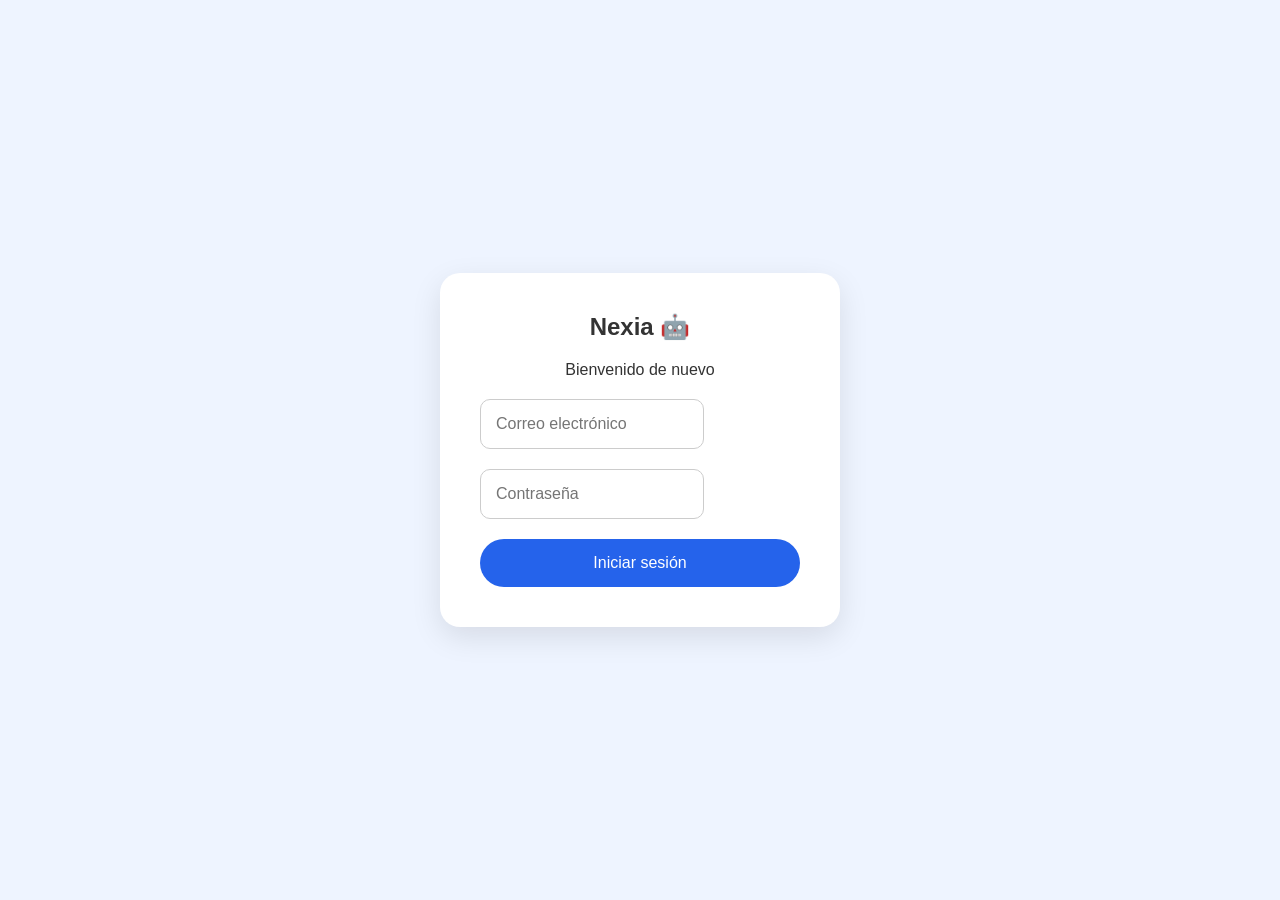
==== pages/dashboard.html @ f3b0409f "Implementacion del chat moderno de Nexia" ====
<!DOCTYPE html>
<html lang="es">

<head>

    <meta charset="UTF-8">

    <meta name="viewport" content="width=device-width, initial-scale=1.0">

    <title>Dashboard | Nexia</title>

    <link rel="stylesheet" href="../css/style.css">

</head>

<body>

<header>

    <nav class="navbar">

        <h2 class="logo">
            Nexia 🤖
        </h2>

       <ul class="menu">
    <li><a href="dashboard.html">Dashboard</a></li>
    <li><a href="#perfil">Mi Perfil</a></li>
    <li><a href="#" onclick="cerrarSesion()">Cerrar sesión</a></li>
</ul>

    </nav>

</header>


<section class="hero">

    <div class="hero-text">

        <h1 id="bienvenida">

    Bienvenido

</h1>

        <p>
            Administra todas tus actividades desde un solo lugar.
        </p>

    </div>

</section>


<section class="dashboard">

    <h2>Resumen</h2>

    <div class="dashboard-cards">

        <div class="dash-card">

            <h3>📋 Tareas</h3>

            <p id="contador-tareas">
                Cargando...
            </p>

        </div>


        <div class="dash-card">

            <h3>🔔 Recordatorios</h3>

            <p id="contador-recordatorios">
                Cargando...
            </p>

        </div>


        <div class="dash-card">

            <h3>💬 Chat IA</h3>

            <p>
                Disponible
            </p>

        </div>

    </div>

</section>

<section class="perfil" id="perfil">

    <h2>Mi perfil 👤</h2>

    <div class="perfil-card">

        <div class="avatar">👤</div>

        <h3 id="nombre-perfil">Usuario</h3>

        <p id="correo-perfil">correo@email.com</p>

        <span class="estado">🟢 Sesión activa</span>

    </div>

</section>

<section class="chat-app">

    <h2>Hablar con Nexia 💬</h2>

    <div id="chat-box" class="chat-box">

        <div class="mensaje bot">
            Hola 👋 Soy Nexia. ¿En qué puedo ayudarte hoy?
        </div>

    </div>

    <div class="chat-input">

        <input
            type="text"
            id="mensaje"
            placeholder="Escribe un mensaje...">

        <button onclick="enviarMensaje()">
            Enviar
        </button>

    </div>

</section>

<script src="../js/app.js"></script>
<script src="../js/auth.js"></script>
<script src="../js/chat.js"></script>

</body>

</html>
---- css/style.css ----
*{
    margin:0;
    padding:0;
    box-sizing:border-box;
}



body{

font-family: Arial, sans-serif;
background:#f5f7fb;
color:#333;

}




.navbar{

display:flex;
justify-content:space-between;
align-items:center;
padding:20px 60px;
background:white;

}



.logo{

color:#2563eb;

}



.menu{

display:flex;
gap:30px;
list-style:none;

}

.menu a{
    text-decoration:none;
    color:#333;
    font-weight:600;
    transition:0.3s;
    cursor:pointer;
}

.menu a:hover{
    color:#2563eb;
}



.hero{

height:70vh;
display:flex;
align-items:center;
justify-content:center;
text-align:center;

}



.hero-text{

max-width:700px;

}



.hero h1{

font-size:50px;
color:#1e3a8a;
margin-bottom:20px;

}



.hero p{

font-size:20px;
margin-bottom:30px;

}



button{

padding:15px 35px;
border:none;
border-radius:30px;
background:#2563eb;
color:white;
font-size:18px;
cursor:pointer;

}



.services{

padding:50px;

text-align:center;

}




.cards{

display:flex;
justify-content:center;
gap:30px;
margin-top:40px;

}




.card{

background:white;
padding:30px;
width:250px;
border-radius:15px;
box-shadow:0 5px 15px #ddd;

}




footer{

text-align:center;
padding:25px;
background:#111827;
color:white;

}

.chat{

background:white;
margin:50px auto;
padding:30px;
width:80%;
max-width:600px;
border-radius:15px;
box-shadow:0 5px 15px #ddd;
text-align:center;

}



#chat-box{

height:200px;
overflow:auto;
border:1px solid #ddd;
padding:20px;
margin:20px 0;
text-align:left;

}



input{

padding:12px;
width:70%;
border-radius:10px;
border:1px solid #ccc;

}

.tasks{

background:white;
width:80%;
max-width:600px;
margin:50px auto;
padding:30px;
border-radius:15px;
box-shadow:0 5px 15px #ddd;
text-align:center;

}



.task-container{

display:flex;
gap:10px;
justify-content:center;
margin-top:20px;

}



.task-container input{

flex:1;

}



#lista-tareas{

margin-top:25px;
list-style:none;

}



#lista-tareas li{

background:#f1f5f9;
padding:15px;
margin:10px;
border-radius:10px;

}

.reminders{

background:white;
width:80%;
max-width:600px;
margin:50px auto;
padding:30px;
border-radius:15px;
box-shadow:0 5px 15px #ddd;
text-align:center;

}



.reminder-container{

display:flex;
flex-direction:column;
gap:15px;
margin-top:20px;

}



.reminder-container input{

padding:12px;

}



#lista-recordatorios{

list-style:none;
margin-top:25px;

}



#lista-recordatorios li{

background:#f1f5f9;
padding:15px;
margin:10px;
border-radius:10px;

}

.dashboard{

padding:50px;
text-align:center;

}



.dashboard-cards{

display:flex;
justify-content:center;
gap:30px;
margin-top:30px;

}



.dash-card{

background:white;
width:250px;
padding:30px;
border-radius:15px;
box-shadow:0 5px 15px #ddd;

}



.dash-card h3{

margin-bottom:15px;

}.login{

height:100vh;

display:flex;

justify-content:center;

align-items:center;

background:#eef4ff;

}



.login-box{

background:white;

padding:40px;

width:400px;

border-radius:20px;

box-shadow:0 10px 30px rgba(0,0,0,.1);

display:flex;

flex-direction:column;

gap:20px;

text-align:center;

}



.login-box input{

padding:15px;

border:1px solid #ccc;

border-radius:10px;

font-size:16px;

}



.login-box button{

padding:15px;

font-size:16px;

}

.perfil{
    padding:50px;
    text-align:center;
}

.perfil-card{
    background:white;
    max-width:500px;
    margin:30px auto;
    padding:30px;
    border-radius:20px;
    box-shadow:0 5px 15px #ddd;
}

.avatar{
    width:80px;
    height:80px;
    background:#2563eb;
    border-radius:50%;
    display:flex;
    justify-content:center;
    align-items:center;
    font-size:35px;
    margin:0 auto 20px;
    color:white;
}

.estado{
    display:inline-block;
    margin-top:15px;
    padding:8px 15px;
    background:#dcfce7;
    color:#166534;
    border-radius:20px;
    font-size:14px;
}

.chat-app{
    width:90%;
    max-width:800px;
    margin:50px auto;
}

.chat-box{
    background:white;
    border-radius:15px;
    padding:20px;
    height:350px;
    overflow-y:auto;
    box-shadow:0 5px 15px #ddd;
    display:flex;
    flex-direction:column;
    gap:15px;
}

.mensaje{
    padding:12px 18px;
    border-radius:15px;
    max-width:75%;
    word-wrap:break-word;
}

.bot{
    background:#eef4ff;
    align-self:flex-start;
}

.user{
    background:#2563eb;
    color:white;
    align-self:flex-end;
}

.chat-input{
    display:flex;
    gap:10px;
    margin-top:20px;
}

.chat-input input{
    flex:1;
    padding:14px;
    border-radius:10px;
    border:1px solid #ccc;
}
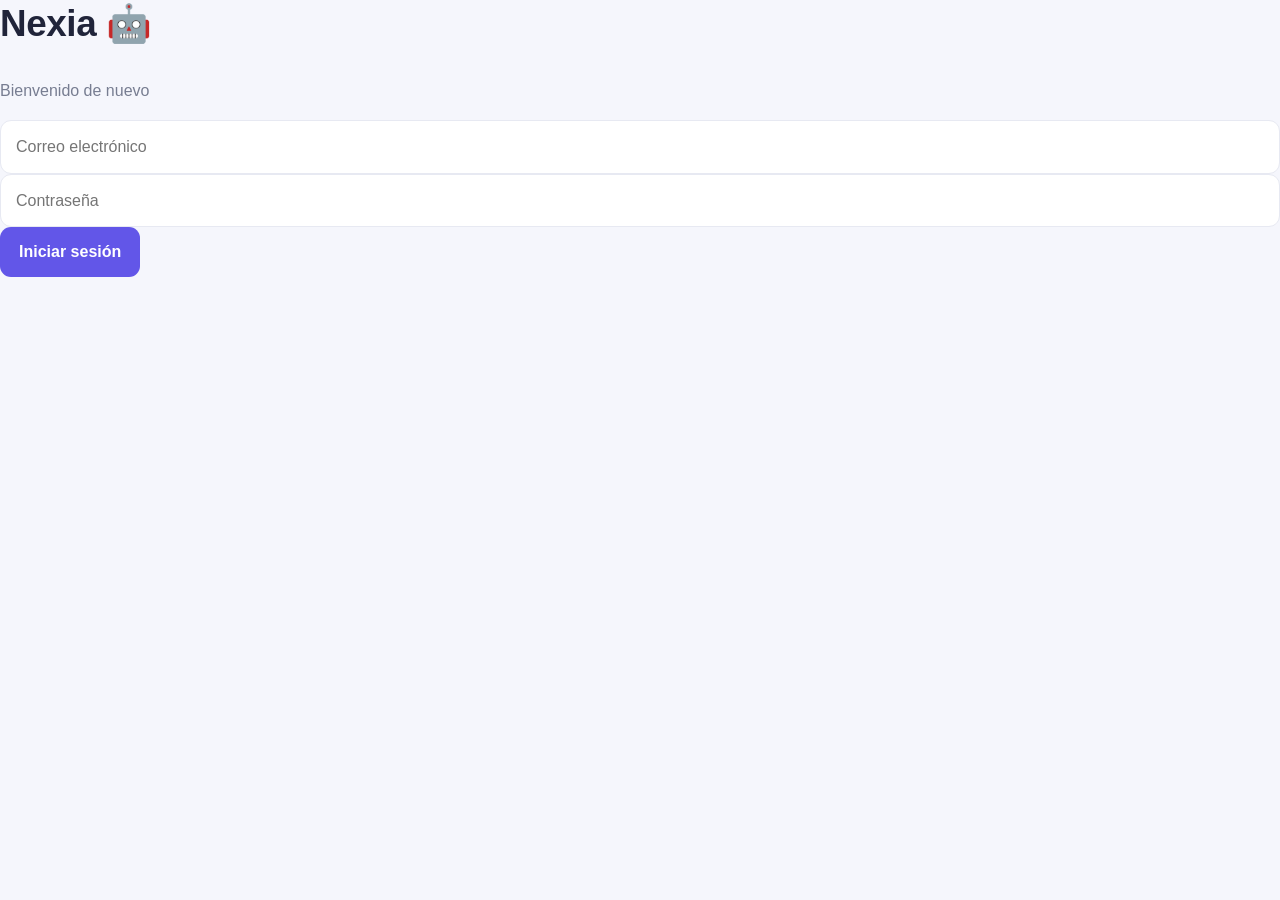
==== commit 740613f9: "Mejora el diseño del dashboard y las funciones de Nexia" ====
--- a/pages/dashboard.html
+++ b/pages/dashboard.html
@@ -1,149 +1,302 @@
+
 <!DOCTYPE html>
 <html lang="es">
 
 <head>
-
     <meta charset="UTF-8">
-
     <meta name="viewport" content="width=device-width, initial-scale=1.0">
-
+    <meta name="theme-color" content="#f5f6fc">
     <title>Dashboard | Nexia</title>
-
     <link rel="stylesheet" href="../css/style.css">
-
 </head>
 
-<body>
-
-<header>
-
-    <nav class="navbar">
-
-        <h2 class="logo">
-            Nexia 🤖
-        </h2>
-
-       <ul class="menu">
-    <li><a href="dashboard.html">Dashboard</a></li>
-    <li><a href="#perfil">Mi Perfil</a></li>
-    <li><a href="#" onclick="cerrarSesion()">Cerrar sesión</a></li>
-</ul>
-
-    </nav>
-
-</header>
-
-
-<section class="hero">
-
-    <div class="hero-text">
-
-        <h1 id="bienvenida">
-
-    Bienvenido
-
-</h1>
-
-        <p>
-            Administra todas tus actividades desde un solo lugar.
-        </p>
-
+<body class="dashboard-page">
+
+    <div class="app-layout">
+
+        <aside class="sidebar">
+            <a href="dashboard.html" class="brand">
+                <span class="brand-icon">N</span>
+                <span>Nexia<span class="brand-dot">.</span></span>
+            </a>
+
+            <p class="sidebar-label">MENÚ PRINCIPAL</p>
+
+            <nav class="sidebar-nav">
+                <a href="#inicio" class="nav-item active">
+                    <span>▦</span> Inicio
+                </a>
+
+                <a href="#recordatorios" class="nav-item">
+    <span>♧</span> Recordatorios
+</a>
+
+                <a href="#estadisticas" class="nav-item">
+                    <span>▤</span> Estadísticas
+                </a>
+
+                <a href="#chat" class="nav-item">
+                    <span>✦</span> Asistente IA
+                </a>
+
+                <a href="#tareas" class="nav-item">
+                    <span>✓</span> Mis tareas
+                </a>
+
+                <a href="#perfil" class="nav-item">
+                    <span>♙</span> Mi perfil
+                </a>
+            </nav>
+
+            <div class="sidebar-bottom">
+                <div class="sidebar-help">
+                    <span class="help-icon">✦</span>
+                    <h3>Tu día, más fácil</h3>
+                    <p>Organiza tus pendientes con Nexia.</p>
+                    <a href="#chat">Hablar con Nexia →</a>
+                </div>
+
+                <button class="logout-button" onclick="cerrarSesion()">
+                    ↪ Cerrar sesión
+                </button>
+            </div>
+        </aside>
+
+        <main class="main-content">
+
+            <header class="topbar">
+                <div>
+                    <p class="breadcrumb">Workspace / Dashboard</p>
+                    <h2>Panel de control</h2>
+                </div>
+
+                <a href="#perfil" class="topbar-user">
+                    <span class="topbar-avatar">👤</span>
+                    <span>
+                        <strong id="nombre-topbar">Mi cuenta</strong>
+                        <small>Cuenta personal</small>
+                    </span>
+                </a>
+            </header>
+
+            <section class="welcome-banner" id="inicio">
+                <div class="welcome-content">
+                    <span class="eyebrow">TU ASISTENTE PERSONAL</span>
+
+                    <h1 id="bienvenida">¡Bienvenido a Nexia! 👋</h1>
+
+                    <p>
+                        Organiza tus tareas, administra tus recordatorios
+                        y aprovecha mejor tu tiempo.
+                    </p>
+
+                    <a href="#chat" class="primary-link">
+                        Hablar con Nexia <span>→</span>
+                    </a>
+                </div>
+
+                <div class="welcome-decoration" aria-hidden="true">
+                    <div class="decoration-orbit orbit-one"></div>
+                    <div class="decoration-orbit orbit-two"></div>
+                    <div class="decoration-robot">✦</div>
+                    <span class="decoration-spark spark-one">✧</span>
+                    <span class="decoration-spark spark-two">✦</span>
+                </div>
+            </section>
+
+            <section class="overview-section">
+                <div class="section-heading">
+                    <div>
+                        <span class="section-kicker">VISTA GENERAL</span>
+                        <h2>Tu resumen</h2>
+                    </div>
+
+                    <span class="live-status">
+                        <span></span> Panel activo
+                    </span>
+                </div>
+
+                <div class="dashboard-cards">
+
+                    <article class="dash-card stat-card">
+                        <div class="stat-top">
+                            <span class="stat-icon purple">✓</span>
+                            <span class="stat-tag">ORGANIZACIÓN</span>
+                        </div>
+                        <h3 id="total-tareas">0</h3>
+                        <p>Tareas registradas</p>
+                        <small id="contador-tareas">Cargando tareas...</small>
+                    </article>
+
+                    <article class="dash-card stat-card">
+                        <div class="stat-top">
+                            <span class="stat-icon orange">♧</span>
+                            <span class="stat-tag">PLANIFICACIÓN</span>
+                        </div>
+                        <h3 id="total-recordatorios">0</h3>
+                        <p>Recordatorios guardados</p>
+                        <small id="contador-recordatorios">Cargando recordatorios...</small>
+                    </article>
+
+                    <article class="dash-card stat-card">
+                        <div class="stat-top">
+                            <span class="stat-icon green">✦</span>
+                            <span class="stat-tag">ASISTENCIA</span>
+                        </div>
+                        <h3>IA</h3>
+                        <p>Asistente Nexia</p>
+                        <small>Disponible para ayudarte</small>
+                    </article>
+
+                </div>
+            </section>
+
+            <section class="workspace-grid" id="estadisticas">
+
+                <div class="content-panel chat-app" id="chat">
+                    <div class="panel-heading">
+                        <div class="assistant-heading">
+                            <div class="assistant-avatar">✦</div>
+                            <div>
+                                <h2>Habla con Nexia</h2>
+                                <p><span class="online-dot"></span> Asistente disponible</p>
+                            </div>
+                        </div>
+
+                        <span class="ai-badge">ASISTENTE</span>
+                    </div>
+
+                    <div id="chat-box" class="chat-box">
+                        <div class="mensaje bot">
+                            ¡Hola! 👋 Soy Nexia, tu asistente virtual.
+                            Puedo ayudarte a organizar tus tareas y guardar
+                            recordatorios. ¿Qué hacemos hoy?
+                        </div>
+                    </div>
+
+                    <div class="chat-input">
+                        <input
+                            type="text"
+                            id="mensaje"
+                            placeholder="Escribe tu mensaje..."
+                            aria-label="Mensaje para Nexia"
+                            onkeydown="if(event.key === 'Enter') enviarMensaje()">
+
+                        <button onclick="enviarMensaje()" aria-label="Enviar mensaje">
+                            Enviar <span>➤</span>
+                        </button>
+                    </div>
+
+                    <p class="chat-hint">
+                        Prueba: «Crear tarea: estudiar programación».
+                    </p>
+                </div>
+
+                <div class="content-panel profile-panel" id="perfil">
+                    <div class="panel-heading">
+                        <div>
+                            <span class="section-kicker">TU CUENTA</span>
+                            <h2>Mi perfil</h2>
+                        </div>
+                        <span class="profile-menu">•••</span>
+                    </div>
+
+                    <div class="profile-identity">
+                        <div class="profile-avatar">👤</div>
+                        <h3 id="nombre-perfil">Usuario</h3>
+                        <p id="correo-perfil">correo@email.com</p>
+                        <span class="profile-status">● Sesión activa</span>
+                    </div>
+
+                    <div class="profile-divider"></div>
+
+                    <div class="profile-detail">
+                        <span>Tipo de cuenta</span>
+                        <strong>Personal</strong>
+                    </div>
+
+                    <div class="profile-detail">
+                        <span>Plataforma</span>
+                        <strong>Nexia Assistant</strong>
+                    </div>
+
+                    <a href="#inicio" class="profile-action">
+                        Volver al inicio <span>→</span>
+                    </a>
+                </div>
+
+            </section>
+
+            
+<section class="content-panel reminders" id="recordatorios">
+    <div class="panel-heading">
+        <div>
+            <span class="section-kicker">PLANIFICACIÓN</span>
+            <h2>Mis recordatorios 🔔</h2>
+            <p>Consulta y administra tus próximos pendientes.</p>
+        </div>
     </div>
 
+    <form onsubmit="event.preventDefault(); agregarRecordatorio();">
+        <div>
+            <label for="recordatorio">Descripción</label>
+            <input
+                type="text"
+                id="recordatorio"
+                placeholder="Ej. Pagar internet"
+                required>
+        </div>
+
+        <div>
+            <label for="fecha">Fecha</label>
+            <input type="date" id="fecha" required>
+        </div>
+
+        <button type="submit">Guardar recordatorio</button>
+    </form>
+
+    <ul id="lista-recordatorios"></ul>
 </section>
 
-
-<section class="dashboard">
-
-    <h2>Resumen</h2>
-
-    <div class="dashboard-cards">
-
-        <div class="dash-card">
-
-            <h3>📋 Tareas</h3>
-
-            <p id="contador-tareas">
-                Cargando...
-            </p>
-
-        </div>
-
-
-        <div class="dash-card">
-
-            <h3>🔔 Recordatorios</h3>
-
-            <p id="contador-recordatorios">
-                Cargando...
-            </p>
-
-        </div>
-
-
-        <div class="dash-card">
-
-            <h3>💬 Chat IA</h3>
-
-            <p>
-                Disponible
-            </p>
-
-        </div>
-
+            <section class="content-panel tasks" id="tareas">
+                <div class="panel-heading">
+                    <div>
+                        <span class="section-kicker">PRODUCTIVIDAD</span>
+                        <h2>Mis tareas</h2>
+                        <p>Registra las actividades que necesitas completar.</p>
+                    </div>
+
+                    <span class="task-heading-icon">✓</span>
+                </div>
+
+                <div class="task-container">
+                    <input
+                        type="text"
+                        id="tarea"
+                        placeholder="Ej. Terminar mi proyecto..."
+                        aria-label="Nombre de la nueva tarea"
+                        onkeydown="if(event.key === 'Enter') agregarTarea()">
+
+                    <button onclick="agregarTarea()">
+                        + Agregar tarea
+                    </button>
+                </div>
+
+                <ul id="lista-tareas"></ul>
+            </section>
+
+            <footer class="app-footer">
+                <a href="#inicio" class="footer-brand">Nexia.</a>
+                <p>Tu tiempo importa. Organízalo con Nexia.</p>
+                <span>© 2026 Nexia</span>
+            </footer>
+
+        </main>
     </div>
 
-</section>
-
-<section class="perfil" id="perfil">
-
-    <h2>Mi perfil 👤</h2>
-
-    <div class="perfil-card">
-
-        <div class="avatar">👤</div>
-
-        <h3 id="nombre-perfil">Usuario</h3>
-
-        <p id="correo-perfil">correo@email.com</p>
-
-        <span class="estado">🟢 Sesión activa</span>
-
-    </div>
-
-</section>
-
-<section class="chat-app">
-
-    <h2>Hablar con Nexia 💬</h2>
-
-    <div id="chat-box" class="chat-box">
-
-        <div class="mensaje bot">
-            Hola 👋 Soy Nexia. ¿En qué puedo ayudarte hoy?
-        </div>
-
-    </div>
-
-    <div class="chat-input">
-
-        <input
-            type="text"
-            id="mensaje"
-            placeholder="Escribe un mensaje...">
-
-        <button onclick="enviarMensaje()">
-            Enviar
-        </button>
-
-    </div>
-
-</section>
-
-<script src="../js/app.js"></script>
-<script src="../js/auth.js"></script>
-<script src="../js/chat.js"></script>
+    <script src="../js/app.js"></script>
+    <script src="../js/auth.js"></script>
+    <script src="../js/chat.js"></script>
 
 </body>
-
-</html>+</html>
--- a/css/style.css
+++ b/css/style.css
@@ -1,483 +1,1224 @@
-*{
-    margin:0;
-    padding:0;
-    box-sizing:border-box;
-}
-
-
-
-body{
-
-font-family: Arial, sans-serif;
-background:#f5f7fb;
-color:#333;
-
-}
-
-
-
-
-.navbar{
-
-display:flex;
-justify-content:space-between;
-align-items:center;
-padding:20px 60px;
-background:white;
-
-}
-
-
-
-.logo{
-
-color:#2563eb;
-
-}
-
-
-
-.menu{
-
-display:flex;
-gap:30px;
-list-style:none;
-
-}
-
-.menu a{
-    text-decoration:none;
-    color:#333;
-    font-weight:600;
-    transition:0.3s;
-    cursor:pointer;
-}
-
-.menu a:hover{
-    color:#2563eb;
-}
-
-
-
-.hero{
-
-height:70vh;
-display:flex;
-align-items:center;
-justify-content:center;
-text-align:center;
-
-}
-
-
-
-.hero-text{
-
-max-width:700px;
-
-}
-
-
-
-.hero h1{
-
-font-size:50px;
-color:#1e3a8a;
-margin-bottom:20px;
-
-}
-
-
-
-.hero p{
-
-font-size:20px;
-margin-bottom:30px;
-
-}
-
-
-
-button{
-
-padding:15px 35px;
-border:none;
-border-radius:30px;
-background:#2563eb;
-color:white;
-font-size:18px;
-cursor:pointer;
-
-}
-
-
-
-.services{
-
-padding:50px;
-
-text-align:center;
-
-}
-
-
-
-
-.cards{
-
-display:flex;
-justify-content:center;
-gap:30px;
-margin-top:40px;
-
-}
-
-
-
-
-.card{
-
-background:white;
-padding:30px;
-width:250px;
-border-radius:15px;
-box-shadow:0 5px 15px #ddd;
-
-}
-
-
-
-
-footer{
-
-text-align:center;
-padding:25px;
-background:#111827;
-color:white;
-
-}
-
-.chat{
-
-background:white;
-margin:50px auto;
-padding:30px;
-width:80%;
-max-width:600px;
-border-radius:15px;
-box-shadow:0 5px 15px #ddd;
-text-align:center;
-
-}
-
-
-
-#chat-box{
-
-height:200px;
-overflow:auto;
-border:1px solid #ddd;
-padding:20px;
-margin:20px 0;
-text-align:left;
-
-}
-
-
-
-input{
-
-padding:12px;
-width:70%;
-border-radius:10px;
-border:1px solid #ccc;
-
-}
-
-.tasks{
-
-background:white;
-width:80%;
-max-width:600px;
-margin:50px auto;
-padding:30px;
-border-radius:15px;
-box-shadow:0 5px 15px #ddd;
-text-align:center;
-
-}
-
-
-
-.task-container{
-
-display:flex;
-gap:10px;
-justify-content:center;
-margin-top:20px;
-
-}
-
-
-
-.task-container input{
-
-flex:1;
-
-}
-
-
-
-#lista-tareas{
-
-margin-top:25px;
-list-style:none;
-
-}
-
-
-
-#lista-tareas li{
-
-background:#f1f5f9;
-padding:15px;
-margin:10px;
-border-radius:10px;
-
-}
-
-.reminders{
-
-background:white;
-width:80%;
-max-width:600px;
-margin:50px auto;
-padding:30px;
-border-radius:15px;
-box-shadow:0 5px 15px #ddd;
-text-align:center;
-
-}
-
-
-
-.reminder-container{
-
-display:flex;
-flex-direction:column;
-gap:15px;
-margin-top:20px;
-
-}
-
-
-
-.reminder-container input{
-
-padding:12px;
-
-}
-
-
-
-#lista-recordatorios{
-
-list-style:none;
-margin-top:25px;
-
-}
-
-
-
-#lista-recordatorios li{
-
-background:#f1f5f9;
-padding:15px;
-margin:10px;
-border-radius:10px;
-
-}
-
-.dashboard{
-
-padding:50px;
-text-align:center;
-
-}
-
-
-
-.dashboard-cards{
-
-display:flex;
-justify-content:center;
-gap:30px;
-margin-top:30px;
-
-}
-
-
-
-.dash-card{
-
-background:white;
-width:250px;
-padding:30px;
-border-radius:15px;
-box-shadow:0 5px 15px #ddd;
-
-}
-
-
-
-.dash-card h3{
-
-margin-bottom:15px;
-
-}.login{
-
-height:100vh;
-
-display:flex;
-
-justify-content:center;
-
-align-items:center;
-
-background:#eef4ff;
-
-}
-
-
-
-.login-box{
-
-background:white;
-
-padding:40px;
-
-width:400px;
-
-border-radius:20px;
-
-box-shadow:0 10px 30px rgba(0,0,0,.1);
-
-display:flex;
-
-flex-direction:column;
-
-gap:20px;
-
-text-align:center;
-
-}
-
-
-
-.login-box input{
-
-padding:15px;
-
-border:1px solid #ccc;
-
-border-radius:10px;
-
-font-size:16px;
-
-}
-
-
-
-.login-box button{
-
-padding:15px;
-
-font-size:16px;
-
-}
-
-.perfil{
-    padding:50px;
-    text-align:center;
-}
-
-.perfil-card{
-    background:white;
-    max-width:500px;
-    margin:30px auto;
-    padding:30px;
-    border-radius:20px;
-    box-shadow:0 5px 15px #ddd;
-}
-
-.avatar{
-    width:80px;
-    height:80px;
-    background:#2563eb;
-    border-radius:50%;
-    display:flex;
-    justify-content:center;
-    align-items:center;
-    font-size:35px;
-    margin:0 auto 20px;
-    color:white;
-}
-
-.estado{
-    display:inline-block;
-    margin-top:15px;
-    padding:8px 15px;
-    background:#dcfce7;
-    color:#166534;
-    border-radius:20px;
-    font-size:14px;
-}
-
-.chat-app{
-    width:90%;
-    max-width:800px;
-    margin:50px auto;
-}
-
-.chat-box{
-    background:white;
-    border-radius:15px;
-    padding:20px;
-    height:350px;
-    overflow-y:auto;
-    box-shadow:0 5px 15px #ddd;
-    display:flex;
-    flex-direction:column;
-    gap:15px;
-}
-
-.mensaje{
-    padding:12px 18px;
-    border-radius:15px;
-    max-width:75%;
-    word-wrap:break-word;
-}
-
-.bot{
-    background:#eef4ff;
-    align-self:flex-start;
-}
-
-.user{
-    background:#2563eb;
-    color:white;
-    align-self:flex-end;
-}
-
-.chat-input{
-    display:flex;
-    gap:10px;
-    margin-top:20px;
-}
-
-.chat-input input{
-    flex:1;
-    padding:14px;
-    border-radius:10px;
-    border:1px solid #ccc;
-}+
+:root {
+    --primary: #6256e8;
+    --primary-dark: #4f46c8;
+    --primary-light: #eeecff;
+    --secondary: #16b8a6;
+    --background: #f5f6fc;
+    --surface: #ffffff;
+    --text: #20243a;
+    --muted: #777d91;
+    --border: #e7e9f2;
+    --success: #16a779;
+    --danger: #e65365;
+    --shadow: 0 8px 28px rgba(36, 40, 85, 0.06);
+    --radius: 18px;
+}
+
+* {
+    box-sizing: border-box;
+}
+
+html {
+    scroll-behavior: smooth;
+}
+
+body {
+    margin: 0;
+    font-family: Inter, "Segoe UI", Arial, sans-serif;
+    background: var(--background);
+    color: var(--text);
+    line-height: 1.6;
+}
+
+button,
+input,
+textarea,
+select {
+    font: inherit;
+}
+
+button {
+    cursor: pointer;
+    transition: background 0.2s, transform 0.2s;
+}
+
+button:hover {
+    transform: translateY(-1px);
+}
+
+a {
+    color: var(--primary);
+    text-decoration: none;
+}
+
+h1,
+h2,
+h3,
+p {
+    margin-top: 0;
+}
+
+h1,
+h2,
+h3 {
+    line-height: 1.3;
+    letter-spacing: -0.4px;
+}
+
+h1 {
+    font-size: clamp(1.7rem, 3vw, 2.3rem);
+}
+
+h2 {
+    font-size: 1.35rem;
+}
+
+h3 {
+    font-size: 1.05rem;
+}
+
+p {
+    color: var(--muted);
+}
+
+header {
+    padding: 22px 5%;
+    background: var(--surface);
+    border-bottom: 1px solid var(--border);
+}
+
+header h1 {
+    margin-bottom: 0;
+    color: var(--primary);
+}
+
+nav {
+    display: flex;
+    align-items: center;
+    justify-content: space-between;
+    gap: 20px;
+    flex-wrap: wrap;
+}
+
+.menu {
+    display: flex;
+    align-items: center;
+    gap: 12px;
+    flex-wrap: wrap;
+    list-style: none;
+    padding: 0;
+    margin: 0;
+}
+
+.menu a {
+    display: inline-block;
+    padding: 10px 14px;
+    border-radius: 10px;
+    color: var(--muted);
+    font-weight: 600;
+    transition: 0.2s;
+}
+
+.menu a:hover {
+    background: var(--primary-light);
+    color: var(--primary);
+}
+
+main {
+    width: min(1200px, 92%);
+    margin: 32px auto;
+}
+
+section {
+    margin-bottom: 26px;
+}
+
+.resumen,
+.estadisticas,
+.perfil,
+.tasks,
+.chat-app,
+.task-container,
+.dash-card {
+    background: var(--surface);
+    border: 1px solid var(--border);
+    border-radius: var(--radius);
+    box-shadow: var(--shadow);
+}
+
+.resumen,
+.estadisticas,
+.perfil,
+.tasks,
+.chat-app {
+    padding: 26px;
+}
+
+.resumen h2,
+.estadisticas h2,
+.perfil h2,
+.tasks h2,
+.chat-app h2 {
+    margin-bottom: 18px;
+}
+
+.dashboard-cards {
+    display: grid;
+    grid-template-columns: repeat(3, minmax(0, 1fr));
+    gap: 18px;
+}
+
+.dash-card {
+    padding: 24px;
+    border-top: 4px solid var(--primary);
+    transition: transform 0.2s, box-shadow 0.2s;
+}
+
+.dash-card:hover {
+    transform: translateY(-3px);
+    box-shadow: 0 12px 30px rgba(36, 40, 85, 0.1);
+}
+
+.dash-card h3 {
+    margin-bottom: 8px;
+    color: var(--primary);
+    font-size: 2rem;
+}
+
+.dash-card p {
+    margin-bottom: 0;
+}
+
+.perfil p {
+    margin-bottom: 10px;
+}
+
+.chat-box {
+    display: flex;
+    flex-direction: column;
+    gap: 14px;
+    height: 360px;
+    overflow-y: auto;
+    padding: 20px;
+    margin-bottom: 16px;
+    background: #f8f8ff;
+    border: 1px solid var(--border);
+    border-radius: 14px;
+}
+
+.mensaje {
+    width: fit-content;
+    max-width: 85%;
+    padding: 12px 16px;
+    border-radius: 16px;
+    overflow-wrap: anywhere;
+    white-space: pre-wrap;
+}
+
+.mensaje.bot {
+    align-self: flex-start;
+    color: var(--text);
+    background: #ffffff;
+    border: 1px solid var(--border);
+    border-bottom-left-radius: 5px;
+}
+
+.mensaje.user {
+    align-self: flex-end;
+    color: #ffffff;
+    background: var(--primary);
+    border-bottom-right-radius: 5px;
+}
+
+.chat-input,
+.task-container {
+    display: flex;
+    align-items: center;
+    gap: 12px;
+}
+
+.chat-input input,
+.task-container input {
+    flex: 1;
+    min-width: 0;
+}
+
+input,
+textarea,
+select {
+    width: 100%;
+    padding: 13px 15px;
+    color: var(--text);
+    background: #ffffff;
+    border: 1px solid var(--border);
+    border-radius: 11px;
+    outline: none;
+    transition: border-color 0.2s, box-shadow 0.2s;
+}
+
+input:focus,
+textarea:focus,
+select:focus {
+    border-color: var(--primary);
+    box-shadow: 0 0 0 3px rgba(98, 86, 232, 0.12);
+}
+
+button {
+    padding: 12px 19px;
+    color: #ffffff;
+    background: var(--primary);
+    border: none;
+    border-radius: 11px;
+    font-weight: 600;
+}
+
+button:hover {
+    background: var(--primary-dark);
+}
+
+.tasks .task-container {
+    padding: 0;
+    margin-bottom: 18px;
+    border: none;
+    box-shadow: none;
+}
+
+#lista-tareas {
+    display: grid;
+    gap: 10px;
+    padding: 0;
+    list-style: none;
+}
+
+#lista-tareas li {
+    display: flex;
+    align-items: center;
+    justify-content: space-between;
+    gap: 12px;
+    padding: 14px 16px;
+    background: #f8f8ff;
+    border: 1px solid var(--border);
+    border-radius: 12px;
+}
+
+#lista-tareas li span {
+    overflow-wrap: anywhere;
+}
+
+#lista-tareas li button {
+    flex-shrink: 0;
+    padding: 8px 12px;
+    background: #fff0f1;
+    color: var(--danger);
+}
+
+#lista-tareas li button:hover {
+    background: #ffe0e4;
+}
+
+form {
+    display: grid;
+    gap: 16px;
+}
+
+label {
+    display: block;
+    margin-bottom: 6px;
+    font-weight: 600;
+}
+
+footer {
+    padding: 24px 5%;
+    color: var(--muted);
+    text-align: center;
+}
+
+@media (max-width: 760px) {
+    header {
+        padding: 18px 4%;
+    }
+
+    main {
+        width: 94%;
+        margin: 20px auto;
+    }
+
+    .dashboard-cards {
+        grid-template-columns: repeat(2, minmax(0, 1fr));
+        gap: 12px;
+    }
+
+    .resumen,
+    .estadisticas,
+    .perfil,
+    .tasks,
+    .chat-app {
+        padding: 18px;
+    }
+
+    .dash-card {
+        padding: 17px;
+    }
+
+    .dash-card h3 {
+        font-size: 1.6rem;
+    }
+
+    .menu {
+        gap: 4px;
+    }
+
+    .menu a {
+        padding: 8px 10px;
+    }
+}
+
+@media (max-width: 480px) {
+    .dashboard-cards {
+        grid-template-columns: 1fr;
+    }
+
+    .chat-box {
+        height: 320px;
+        padding: 12px;
+    }
+
+    .chat-input,
+    .task-container {
+        align-items: stretch;
+    }
+
+    .chat-input button,
+    .task-container button {
+        padding: 11px 13px;
+    }
+
+    .mensaje {
+        max-width: 94%;
+    }
+}
+
+
+.dashboard-page {
+    background: #f5f6fc;
+}
+
+.app-layout {
+    min-height: 100vh;
+}
+
+.sidebar {
+    position: fixed;
+    inset: 0 auto 0 0;
+    z-index: 10;
+    display: flex;
+    flex-direction: column;
+    width: 248px;
+    padding: 30px 20px 20px;
+    background: #fff;
+    border-right: 1px solid #e7e9f2;
+}
+
+.brand {
+    display: flex;
+    align-items: center;
+    gap: 11px;
+    margin-bottom: 46px;
+    color: #20243a;
+    font-size: 1.65rem;
+    font-weight: 800;
+    letter-spacing: -1px;
+}
+
+.brand-icon {
+    display: grid;
+    width: 42px;
+    height: 42px;
+    place-items: center;
+    border-radius: 14px;
+    color: white;
+    background: linear-gradient(135deg, #8175ff, #5749d7);
+    box-shadow: 0 7px 18px #6256e833;
+}
+
+.brand-dot {
+    color: #6256e8;
+}
+
+.sidebar-label,
+.section-kicker,
+.eyebrow {
+    color: #969bb0;
+    font-size: 0.69rem;
+    font-weight: 800;
+    letter-spacing: 1.2px;
+}
+
+.sidebar-label {
+    margin: 0 0 14px 10px;
+}
+
+.sidebar-nav {
+    display: grid;
+    gap: 8px;
+}
+
+.nav-item {
+    display: flex;
+    align-items: center;
+    gap: 13px;
+    padding: 13px 14px;
+    border-radius: 12px;
+    color: #777d91;
+    font-size: 0.91rem;
+    font-weight: 600;
+    transition: 0.2s;
+}
+
+.nav-item span {
+    width: 22px;
+    font-size: 1.2rem;
+    text-align: center;
+}
+
+.nav-item:hover,
+.nav-item.active {
+    color: #6256e8;
+    background: #f0eeff;
+}
+
+.sidebar-bottom {
+    margin-top: auto;
+}
+
+.sidebar-help {
+    padding: 18px;
+    margin-bottom: 18px;
+    border: 1px solid #eceaff;
+    border-radius: 16px;
+    background: linear-gradient(145deg, #f6f4ff, #fff);
+}
+
+.help-icon {
+    display: grid;
+    width: 35px;
+    height: 35px;
+    place-items: center;
+    margin-bottom: 12px;
+    color: #6256e8;
+    background: white;
+    border-radius: 11px;
+}
+
+.sidebar-help h3 {
+    margin-bottom: 7px;
+    font-size: 0.93rem;
+}
+
+.sidebar-help p {
+    margin-bottom: 12px;
+    font-size: 0.8rem;
+}
+
+.sidebar-help a {
+    font-size: 0.8rem;
+    font-weight: 700;
+}
+
+.logout-button {
+    width: 100%;
+    color: #777d91;
+    background: #f7f7fb;
+    text-align: left;
+}
+
+.logout-button:hover {
+    color: #d4485a;
+    background: #fff0f2;
+}
+
+.main-content {
+    width: auto;
+    max-width: none;
+    min-width: 0;
+    margin: 0 0 0 248px;
+    padding: 0 36px;
+}
+
+.topbar {
+    display: flex;
+    align-items: center;
+    justify-content: space-between;
+    gap: 18px;
+    padding: 26px 0;
+    margin-bottom: 28px;
+    border-bottom: 1px solid #e7e9f2;
+}
+
+.breadcrumb {
+    margin-bottom: 4px;
+    font-size: 0.78rem;
+}
+
+.topbar h2 {
+    margin-bottom: 0;
+    font-size: 1.3rem;
+}
+
+.topbar-user {
+    display: flex;
+    align-items: center;
+    gap: 11px;
+    color: #20243a;
+}
+
+.topbar-avatar {
+    display: grid;
+    width: 43px;
+    height: 43px;
+    place-items: center;
+    border-radius: 14px;
+    background: #eeecff;
+}
+
+.topbar-user strong,
+.topbar-user small {
+    display: block;
+}
+
+.topbar-user strong {
+    font-size: 0.86rem;
+}
+
+.topbar-user small {
+    color: #969bb0;
+    font-size: 0.75rem;
+}
+
+.welcome-banner {
+    position: relative;
+    display: flex;
+    align-items: center;
+    justify-content: space-between;
+    min-height: 255px;
+    padding: 38px 42px;
+    margin-bottom: 34px;
+    overflow: hidden;
+    color: white;
+    background: linear-gradient(115deg, #6256e8, #8171f4 70%, #9b8bff);
+    border-radius: 24px;
+    box-shadow: 0 15px 40px #6256e826;
+}
+
+.welcome-content {
+    position: relative;
+    z-index: 2;
+    max-width: 560px;
+}
+
+.welcome-banner .eyebrow {
+    color: #dcd8ff;
+}
+
+.welcome-banner h1 {
+    margin: 13px 0;
+    color: white;
+}
+
+.welcome-banner p {
+    max-width: 470px;
+    margin-bottom: 23px;
+    color: #efedff;
+}
+
+.primary-link {
+    display: inline-flex;
+    align-items: center;
+    gap: 18px;
+    padding: 12px 17px;
+    color: #5749d7;
+    background: white;
+    border-radius: 11px;
+    font-size: 0.87rem;
+    font-weight: 700;
+}
+
+.primary-link:hover {
+    background: #f2f0ff;
+}
+
+.welcome-decoration {
+    position: relative;
+    display: grid;
+    width: 200px;
+    height: 190px;
+    flex-shrink: 0;
+    place-items: center;
+}
+
+.decoration-orbit {
+    position: absolute;
+    border: 1px solid #ffffff45;
+    border-radius: 50%;
+}
+
+.orbit-one {
+    width: 155px;
+    height: 155px;
+}
+
+.orbit-two {
+    width: 110px;
+    height: 110px;
+}
+
+.decoration-robot {
+    display: grid;
+    width: 85px;
+    height: 85px;
+    place-items: center;
+    color: #6256e8;
+    background: #ffffff;
+    border-radius: 28px;
+    box-shadow: 0 12px 35px #3529a955;
+    font-size: 3rem;
+}
+
+.decoration-spark {
+    position: absolute;
+    color: #ffffff;
+    font-size: 1.5rem;
+}
+
+.spark-one {
+    top: 10px;
+    right: 25px;
+}
+
+.spark-two {
+    bottom: 20px;
+    left: 12px;
+}
+
+.overview-section {
+    margin-bottom: 34px;
+}
+
+.section-heading {
+    display: flex;
+    align-items: center;
+    justify-content: space-between;
+    gap: 15px;
+    margin-bottom: 19px;
+}
+
+.section-heading h2 {
+    margin: 4px 0 0;
+}
+
+.live-status {
+    display: inline-flex;
+    align-items: center;
+    gap: 7px;
+    padding: 7px 11px;
+    color: #188e69;
+    background: #e8f9f1;
+    border-radius: 20px;
+    font-size: 0.75rem;
+    font-weight: 700;
+}
+
+.live-status span,
+.online-dot {
+    display: inline-block;
+    width: 7px;
+    height: 7px;
+    background: #20b486;
+    border-radius: 50%;
+}
+
+.dashboard-cards {
+    grid-template-columns: repeat(3, minmax(0, 1fr));
+    gap: 18px;
+}
+
+.stat-card {
+    min-width: 0;
+    padding: 23px;
+    border: 1px solid #e7e9f2;
+    border-radius: 18px;
+    box-shadow: 0 6px 24px #24285508;
+}
+
+.stat-top {
+    display: flex;
+    align-items: center;
+    justify-content: space-between;
+    gap: 8px;
+    margin-bottom: 21px;
+}
+
+.stat-icon {
+    display: grid;
+    width: 42px;
+    height: 42px;
+    place-items: center;
+    border-radius: 13px;
+    font-size: 1.2rem;
+    font-weight: 800;
+}
+
+.stat-icon.purple {
+    color: #6256e8;
+    background: #eeecff;
+}
+
+.stat-icon.orange {
+    color: #dc8a28;
+    background: #fff3df;
+}
+
+.stat-icon.green {
+    color: #159b78;
+    background: #e5f8f1;
+}
+
+.stat-tag {
+    color: #a1a5b6;
+    font-size: 0.61rem;
+    font-weight: 800;
+    letter-spacing: 0.7px;
+}
+
+.stat-card h3 {
+    margin-bottom: 4px;
+    color: #22243a;
+    font-size: 2rem;
+}
+
+.stat-card p {
+    margin-bottom: 8px;
+    color: #454a60;
+    font-weight: 650;
+}
+
+.stat-card small {
+    color: #969bb0;
+    font-size: 0.76rem;
+}
+
+.workspace-grid {
+    display: grid;
+    grid-template-columns: minmax(0, 1.65fr) minmax(260px, 0.85fr);
+    align-items: start;
+    gap: 22px;
+    margin-bottom: 25px;
+}
+
+.content-panel {
+    min-width: 0;
+    padding: 24px;
+    background: white;
+    border: 1px solid #e7e9f2;
+    border-radius: 19px;
+    box-shadow: 0 6px 24px #24285508;
+}
+
+.panel-heading {
+    display: flex;
+    align-items: center;
+    justify-content: space-between;
+    gap: 14px;
+    margin-bottom: 21px;
+}
+
+.panel-heading h2 {
+    margin: 4px 0;
+    font-size: 1.13rem;
+}
+
+.panel-heading p {
+    margin-bottom: 0;
+    font-size: 0.81rem;
+}
+
+.assistant-heading {
+    display: flex;
+    align-items: center;
+    gap: 12px;
+}
+
+.assistant-avatar {
+    display: grid;
+    width: 46px;
+    height: 46px;
+    flex-shrink: 0;
+    place-items: center;
+    color: white;
+    background: linear-gradient(135deg, #8175ff, #5749d7);
+    border-radius: 15px;
+    font-size: 1.5rem;
+}
+
+.assistant-heading p {
+    display: flex;
+    align-items: center;
+    gap: 6px;
+}
+
+.ai-badge {
+    padding: 6px 9px;
+    color: #6256e8;
+    background: #f0eeff;
+    border-radius: 8px;
+    font-size: 0.62rem;
+    font-weight: 800;
+}
+
+.chat-box {
+    height: 340px;
+    padding: 16px;
+    background: #f8f8fc;
+    border: 1px solid #ececf5;
+    border-radius: 13px;
+}
+
+.mensaje {
+    line-height: 1.6;
+    font-size: 0.88rem;
+}
+
+.mensaje.bot {
+    max-width: 90%;
+    background: white;
+    border-color: #e8e8f1;
+}
+
+.mensaje.user {
+    background: #6256e8;
+}
+
+.chat-input {
+    align-items: center;
+    gap: 9px;
+}
+
+.chat-input input {
+    min-width: 0;
+    padding: 13px;
+    background: #fbfbfe;
+}
+
+.chat-input button {
+    flex-shrink: 0;
+    white-space: nowrap;
+}
+
+.chat-input button span {
+    margin-left: 5px;
+}
+
+.chat-hint {
+    margin: 10px 0 0;
+    font-size: 0.73rem;
+}
+
+.profile-menu {
+    color: #969bb0;
+    letter-spacing: 2px;
+}
+
+.profile-identity {
+    padding: 8px 0 22px;
+    text-align: center;
+}
+
+.profile-avatar {
+    display: grid;
+    width: 76px;
+    height: 76px;
+    place-items: center;
+    margin: 0 auto 14px;
+    color: #6256e8;
+    background: linear-gradient(135deg, #eeecff, #f8f7ff);
+    border: 4px solid #f7f6ff;
+    border-radius: 24px;
+    font-size: 2rem;
+}
+
+.profile-identity h3 {
+    margin-bottom: 5px;
+}
+
+.profile-identity p {
+    overflow-wrap: anywhere;
+    font-size: 0.83rem;
+}
+
+.profile-status {
+    display: inline-block;
+    padding: 6px 10px;
+    color: #148a65;
+    background: #e8f9f1;
+    border-radius: 20px;
+    font-size: 0.72rem;
+    font-weight: 700;
+}
+
+.profile-divider {
+    height: 1px;
+    margin-bottom: 8px;
+    background: #ececf3;
+}
+
+.profile-detail {
+    display: flex;
+    justify-content: space-between;
+    gap: 12px;
+    padding: 12px 0;
+    font-size: 0.79rem;
+}
+
+.profile-detail span {
+    color: #858a9e;
+}
+
+.profile-detail strong {
+    text-align: right;
+}
+
+.profile-action {
+    display: flex;
+    justify-content: space-between;
+    padding: 13px;
+    margin-top: 12px;
+    color: #6256e8;
+    background: #f4f2ff;
+    border-radius: 11px;
+    font-size: 0.82rem;
+    font-weight: 700;
+}
+
+.tasks {
+    margin-bottom: 26px;
+}
+
+.tasks .panel-heading {
+    align-items: center;
+}
+
+.task-heading-icon {
+    display: grid;
+    width: 43px;
+    height: 43px;
+    place-items: center;
+    color: #6256e8;
+    background: #eeecff;
+    border-radius: 14px;
+    font-size: 1.3rem;
+}
+
+.tasks .task-container {
+    padding: 0;
+    margin-bottom: 18px;
+    border: 0;
+    box-shadow: none;
+}
+
+.tasks .task-container input {
+    background: #fbfbfe;
+}
+
+#lista-tareas li {
+    background: #fafaff;
+}
+
+.app-footer {
+    display: flex;
+    align-items: center;
+    justify-content: space-between;
+    flex-wrap: wrap;
+    gap: 12px;
+    padding: 22px 0 27px;
+    border-top: 1px solid #e7e9f2;
+}
+
+.app-footer p {
+    margin: 0;
+    font-size: 0.77rem;
+}
+
+.app-footer > span {
+    color: #969bb0;
+    font-size: 0.74rem;
+}
+
+.footer-brand {
+    color: #6256e8;
+    font-size: 1.1rem;
+    font-weight: 800;
+}
+
+@media (max-width: 1100px) {
+    .sidebar {
+        width: 215px;
+        padding-right: 15px;
+        padding-left: 15px;
+    }
+
+    .main-content {
+        margin-left: 215px;
+        padding-right: 24px;
+        padding-left: 24px;
+    }
+
+    .welcome-banner {
+        padding: 30px;
+    }
+
+    .welcome-decoration {
+        width: 145px;
+    }
+
+    .workspace-grid {
+        grid-template-columns: minmax(0, 1.3fr) minmax(230px, 0.9fr);
+    }
+
+    .stat-card {
+        padding: 17px;
+    }
+}
+
+@media (max-width: 820px) {
+    .sidebar {
+        position: static;
+        width: auto;
+        padding: 14px 18px;
+        border-right: none;
+        border-bottom: 1px solid #e7e9f2;
+    }
+
+    .brand {
+        margin-bottom: 16px;
+    }
+
+    .sidebar-label,
+    .sidebar-bottom {
+        display: none;
+    }
+
+    .sidebar-nav {
+        display: flex;
+        gap: 6px;
+        overflow-x: auto;
+        padding-bottom: 3px;
+    }
+
+    .nav-item {
+        flex-shrink: 0;
+        padding: 9px 12px;
+        font-size: 0.8rem;
+    }
+
+    .main-content {
+        margin-left: 0;
+        padding: 0 20px;
+    }
+
+    .topbar {
+        margin-bottom: 22px;
+    }
+
+    .workspace-grid {
+        grid-template-columns: 1fr;
+    }
+
+    .profile-panel {
+        order: 2;
+    }
+}
+
+@media (max-width: 560px) {
+    .main-content {
+        padding: 0 13px;
+    }
+
+    .topbar {
+        align-items: flex-start;
+        padding: 19px 0;
+    }
+
+    .topbar-user {
+        gap: 7px;
+    }
+
+    .topbar-user small {
+        display: none;
+    }
+
+    .topbar-avatar {
+        width: 36px;
+        height: 36px;
+    }
+
+    .welcome-banner {
+        min-height: auto;
+        padding: 26px 23px;
+        border-radius: 19px;
+    }
+
+    .welcome-decoration {
+        display: none;
+    }
+
+    .welcome-banner h1 {
+        font-size: 1.65rem;
+    }
+
+    .welcome-banner p {
+        font-size: 0.88rem;
+    }
+
+    .section-heading {
+        align-items: flex-start;
+    }
+
+    .live-status {
+        font-size: 0.67rem;
+    }
+
+    .dashboard-cards {
+        grid-template-columns: 1fr;
+    }
+
+    .stat-card {
+        padding: 20px;
+    }
+
+    .content-panel {
+        padding: 17px;
+    }
+
+    .chat-box {
+        height: 320px;
+        padding: 12px;
+    }
+
+    .chat-input {
+        align-items: stretch;
+    }
+
+    .chat-input button {
+        padding: 11px;
+    }
+
+    .ai-badge {
+        display: none;
+    }
+
+    .app-footer {
+        align-items: flex-start;
+        flex-direction: column;
+    }
+}
